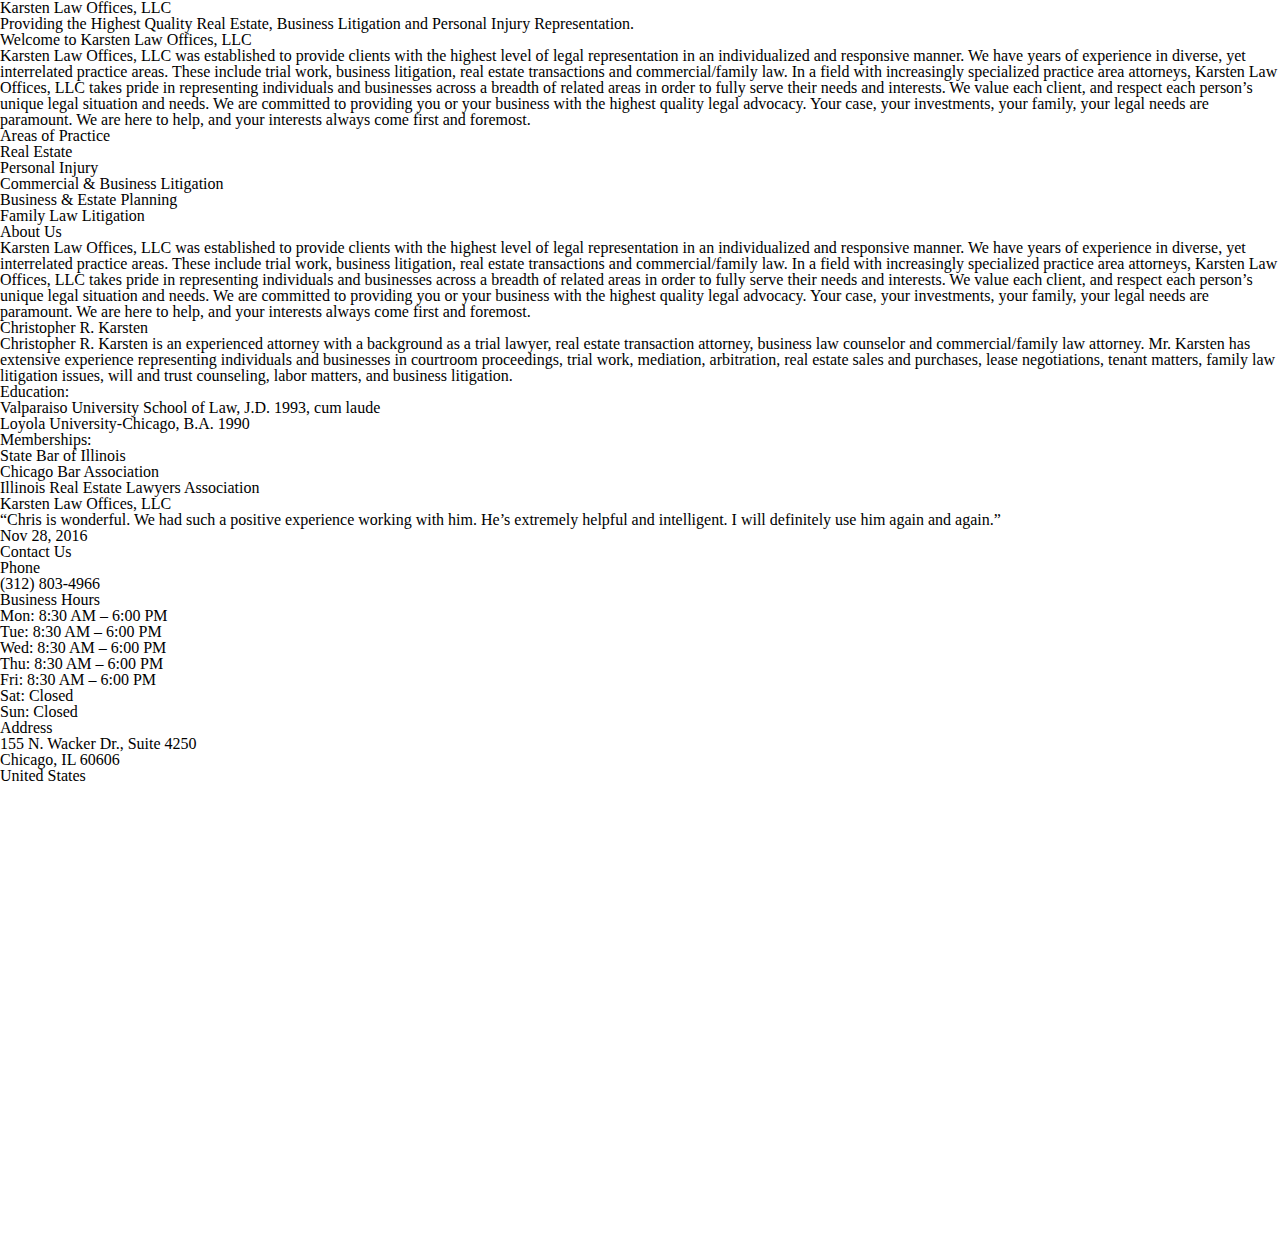
==== index.html @ de2d3bee "Rough in index" ====
<!DOCTYPE html>
<html class="no-js" lang="">
  <head>
    <meta charset="utf-8" />
    <title>Karsten Law Offices</title>
    <meta
      name="description"
      content="Karsten Law Offices - Providing the Highest Quality Real Estate, Business Litigation and Personal Injury Representation."
    />
    <meta name="viewport" content="width=device-width, initial-scale=1" />

    <meta property="og:title" content="Karsten Law Offices" />
    <meta property="og:type" content="Law" />
    <meta property="og:url" content="https://karstenlaw.net" />

    <link rel="preconnect" href="https://fonts.gstatic.com" />
    <link
      href="https://fonts.googleapis.com/css2?family=Cinzel&family=Lato:wght@400;700&display=swap"
      rel="stylesheet"
    />

    <link rel="manifest" href="site.webmanifest" />
    <link rel="apple-touch-icon" href="icon.png" />
    <!-- Place favicon.ico in the root directory -->

    <link rel="stylesheet" href="css/reset.css" />
    <link rel="stylesheet" href="css/common.css" />
    <link rel="stylesheet" href="css/home.css" />
  </head>
  <body>
    <div id="banner">
      <h1>Karsten Law Offices, LLC</h1>
      <div class="subhead">
        Providing the Highest Quality Real Estate, Business Litigation and
        Personal Injury Representation.
      </div>
    </div>
    <div id="welcome">
      <h2>Welcome to Karsten Law Offices, LLC</h2>
      <p>
        Karsten Law Offices, LLC was established to provide clients with the
        highest level of legal representation in an individualized and
        responsive manner. We have years of experience in diverse, yet
        interrelated practice areas. These include trial work, business
        litigation, real estate transactions and commercial/family law. In a
        field with increasingly specialized practice area attorneys, Karsten Law
        Offices, LLC takes pride in representing individuals and businesses
        across a breadth of related areas in order to fully serve their needs
        and interests. We value each client, and respect each person’s unique
        legal situation and needs. We are committed to providing you or your
        business with the highest quality legal advocacy. Your case, your
        investments, your family, your legal needs are paramount. We are here to
        help, and your interests always come first and foremost.
      </p>
    </div>
    <div id="areasofpractice">
      <h2>Areas of Practice</h2>
      <div>Real Estate</div>
      <div>Personal Injury</div>
      <div>Commercial & Business Litigation</div>
      <div>Business & Estate Planning</div>
      <div>Family Law Litigation</div>
    </div>
    <div id="about">
      <h2>About Us</h2>
      <p>
        Karsten Law Offices, LLC was established to provide clients with the
        highest level of legal representation in an individualized and
        responsive manner. We have years of experience in diverse, yet
        interrelated practice areas. These include trial work, business
        litigation, real estate transactions and commercial/family law. In a
        field with increasingly specialized practice area attorneys, Karsten Law
        Offices, LLC takes pride in representing individuals and businesses
        across a breadth of related areas in order to fully serve their needs
        and interests. We value each client, and respect each person’s unique
        legal situation and needs. We are committed to providing you or your
        business with the highest quality legal advocacy. Your case, your
        investments, your family, your legal needs are paramount. We are here to
        help, and your interests always come first and foremost.
      </p>
    </div>
    <div class="divider"></div>
    <div id="bio">
      <div id="bio-left"></div>
      <div id="bio-right">
        <h3>Christopher R. Karsten</h3>
        <p>
          Christopher R. Karsten is an experienced attorney with a background as
          a trial lawyer, real estate transaction attorney, business law
          counselor and commercial/family law attorney. Mr. Karsten has
          extensive experience representing individuals and businesses in
          courtroom proceedings, trial work, mediation, arbitration, real estate
          sales and purchases, lease negotiations, tenant matters, family law
          litigation issues, will and trust counseling, labor matters, and
          business litigation.
        </p>
        <h4>Education:</h4>
        <ul>
          <li>
            Valparaiso University School of Law, J.D. 1993, <i>cum laude</i>
          </li>
          <li>Loyola University-Chicago, B.A. 1990</li>
        </ul>
        <h4>Memberships:</h4>
        <ul>
          <li>State Bar of Illinois</li>
          <li>Chicago Bar Association</li>
          <li>Illinois Real Estate Lawyers Association</li>
        </ul>
      </div>
    </div>
    <div id="testimonials">
      <h1>Karsten Law Offices, LLC</h1>
      <p>
        “Chris is wonderful. We had such a positive experience working with him.
        He’s extremely helpful and intelligent. I will definitely use him again
        and again.”
      </p>
      <p>Nov 28, 2016</p>
    </div>
    <div id="contact">
      <h2>Contact Us</h2>
      <div id="contact-wrapper">
        <div id="contact-left">
          <h3>Phone</h3>
          <p>(312) 803-4966</p>
          <h3>Business Hours</h3>
          <p>
            Mon: 8:30 AM – 6:00 PM <br />
            Tue: 8:30 AM – 6:00 PM <br />
            Wed: 8:30 AM – 6:00 PM <br />
            Thu: 8:30 AM – 6:00 PM <br />
            Fri: 8:30 AM – 6:00 PM <br />
            Sat: Closed <br />
            Sun: Closed
          </p>
          <h3>Address</h3>
          <p>
            155 N. Wacker Dr., Suite 4250<br />
            Chicago, IL 60606<br />
            United States
          </p>
        </div>
        <div id="contact-right">
          <iframe
            src="https://www.google.com/maps/embed?pb=!1m18!1m12!1m3!1d2970.3770541653303!2d-87.63853294813607!3d41.88474747287351!2m3!1f0!2f0!3f0!3m2!1i1024!2i768!4f13.1!3m3!1m2!1s0x880e2cb831c2b317%3A0x12107430428ad522!2s155%20North%20Wacker%2C%20155%20N%20Upper%20Wacker%20Dr%2C%20Chicago%2C%20IL%2060606!5e0!3m2!1sen!2sus!4v1613112002681!5m2!1sen!2sus"
            width="100%"
            height="450"
            frameborder="0"
            style="border: 0"
            allowfullscreen=""
            aria-hidden="false"
            tabindex="0"
          ></iframe>
        </div>
      </div>
    </div>
  </body>
</html>
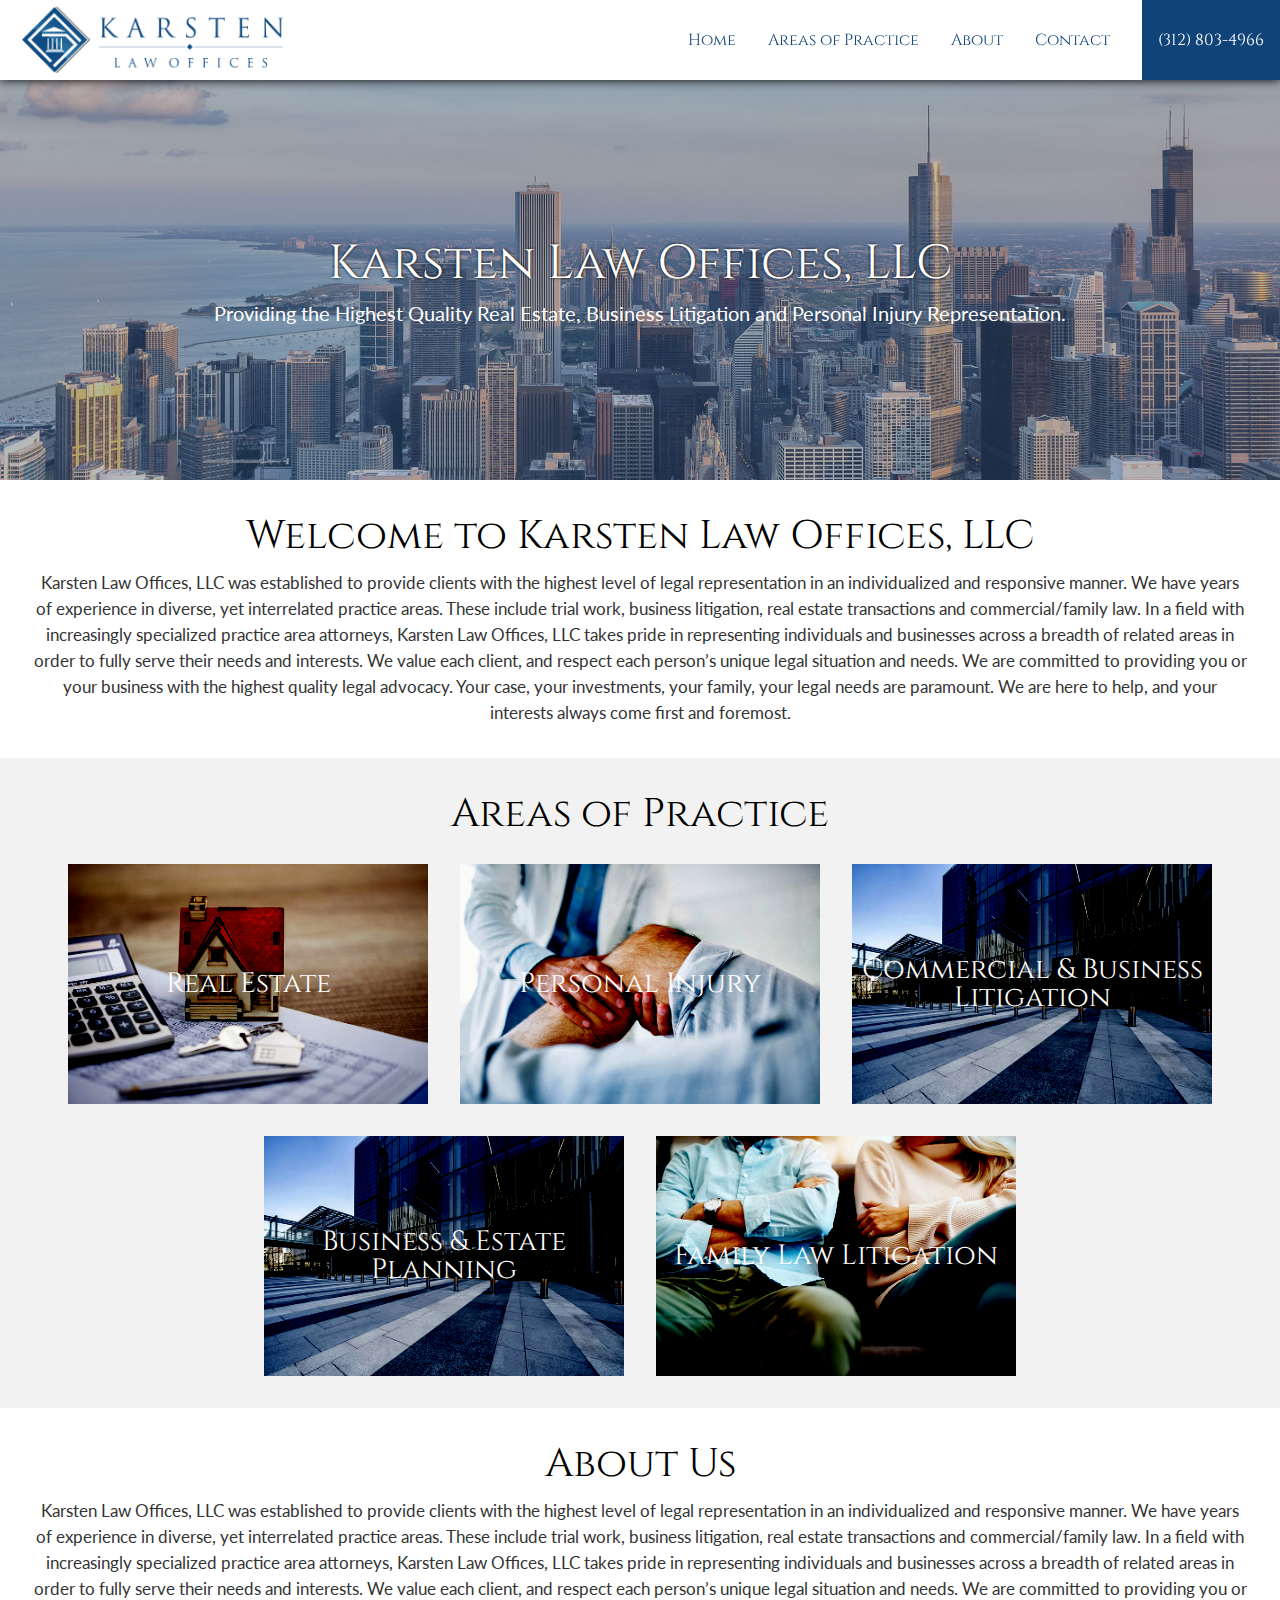
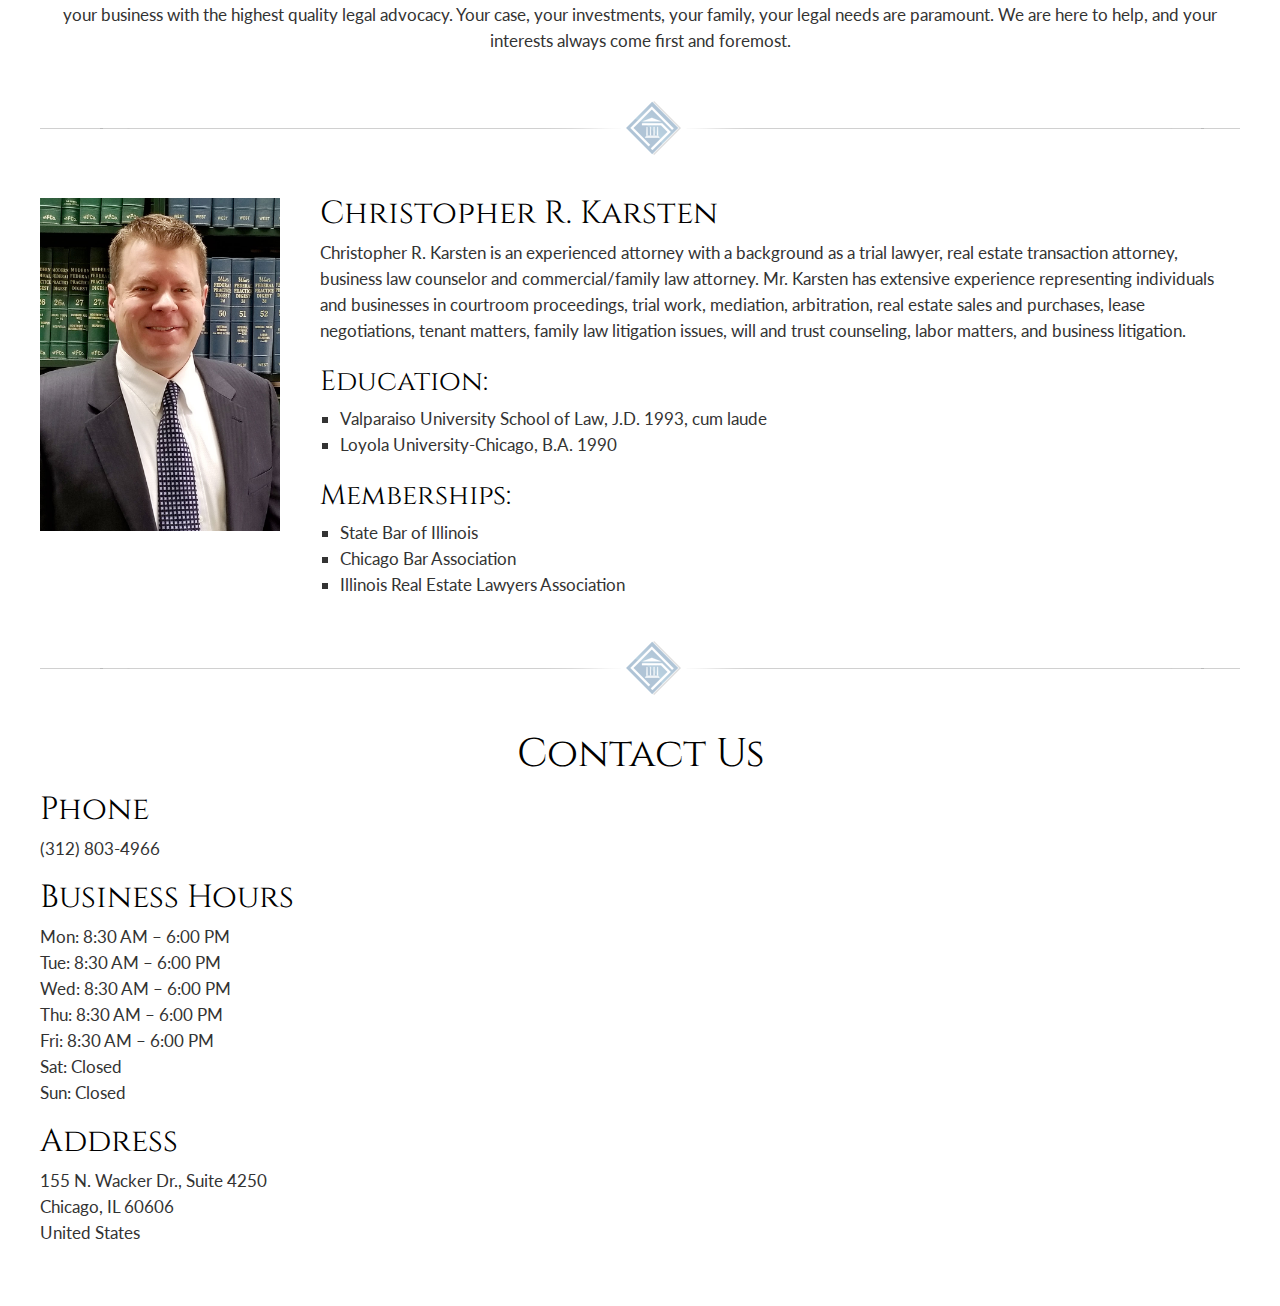
==== commit 99dab2e2: "Homepage styling" ====
--- a/index.html
+++ b/index.html
@@ -1,6 +1,24 @@
 <!DOCTYPE html>
+<!--
+  Wordpress: 192.0.78.24, 192.0.78.25
+-->
 <html class="no-js" lang="">
   <head>
+    <!-- Global site tag (gtag.js) - Google Analytics -->
+    <script
+      async
+      src="https://www.googletagmanager.com/gtag/js?id=UA-19180315-4"
+    ></script>
+    <script>
+      window.dataLayer = window.dataLayer || [];
+      function gtag() {
+        dataLayer.push(arguments);
+      }
+      gtag("js", new Date());
+
+      gtag("config", "UA-19180315-4");
+    </script>
+
     <meta charset="utf-8" />
     <title>Karsten Law Offices</title>
     <meta
@@ -28,6 +46,16 @@
     <link rel="stylesheet" href="css/home.css" />
   </head>
   <body>
+    <div id="header">
+      <div id="logo"></div>
+      <div id="menu">
+        <a href="#header">Home</a>
+        <a href="#areasofpractice">Areas of Practice</a>
+        <a href="#about">About</a>
+        <a href="#contact">Contact</a>
+        <div id="phone">(312) 803-4966</div>
+      </div>
+    </div>
     <div id="banner">
       <h1>Karsten Law Offices, LLC</h1>
       <div class="subhead">
@@ -55,11 +83,27 @@
     </div>
     <div id="areasofpractice">
       <h2>Areas of Practice</h2>
-      <div>Real Estate</div>
-      <div>Personal Injury</div>
-      <div>Commercial & Business Litigation</div>
-      <div>Business & Estate Planning</div>
-      <div>Family Law Litigation</div>
+      <div id="areasofpractice-grid">
+        <div style="background-image: url(/images/box-realestate.jpg)">
+          Real Estate
+        </div>
+        <div style="background-image: url(/images/box-personal-injury2.jpg)">
+          Personal Injury
+        </div>
+        <div
+          style="background-image: url(/images/box-commercial-real-estate.jpg)"
+        >
+          Commercial & Business Litigation
+        </div>
+        <div
+          style="background-image: url(/images/box-commercial-real-estate.jpg)"
+        >
+          Business & Estate Planning
+        </div>
+        <div style="background-image: url(/images/box-family.jpg)">
+          Family Law Litigation
+        </div>
+      </div>
     </div>
     <div id="about">
       <h2>About Us</h2>
@@ -81,8 +125,8 @@
     </div>
     <div class="divider"></div>
     <div id="bio">
-      <div id="bio-left"></div>
-      <div id="bio-right">
+      <div id="portrait"></div>
+      <div id="profile">
         <h3>Christopher R. Karsten</h3>
         <p>
           Christopher R. Karsten is an experienced attorney with a background as
@@ -109,7 +153,8 @@
         </ul>
       </div>
     </div>
-    <div id="testimonials">
+    <div class="divider"></div>
+    <div id="testimonials" style="display: none">
       <h1>Karsten Law Offices, LLC</h1>
       <p>
         “Chris is wonderful. We had such a positive experience working with him.
--- a/css/common.css
+++ b/css/common.css
@@ -0,0 +1,71 @@
+body {
+  font-family: "Lato", sans-serif;
+  font-weight: 400;
+  -webkit-font-smoothing: antialiased;
+}
+
+h1,
+h2,
+h3,
+h4 {
+  font-family: "Cinzel", serif;
+  font-weight: 400;
+  padding-bottom: 10px;
+}
+
+h1 {
+  color: #fff;
+  line-height: 56px;
+  font-size: 48px;
+  text-shadow: rgb(0, 0, 0) 0px 0px 3px;
+}
+
+h2 {
+  color: #000;
+  font-size: 40px;
+  line-height: 48px;
+}
+
+h3 {
+  color: #000;
+  font-size: 32px;
+  line-height: 32px;
+}
+
+h4 {
+  color: #000;
+  font-size: 28px;
+  line-height: 28px;
+}
+
+.subhead {
+  color: #fff;
+  font-size: 20px;
+  line-height: 22px;
+}
+
+.divider {
+  background-image: url(/images/hr.png);
+  background-position: center center;
+  background-repeat: no-repeat;
+  background-size: cover;
+  height: 60px;
+  margin: 12px 40px;
+}
+
+p {
+  color: #333;
+  font-size: 17px;
+  line-height: 26px;
+}
+
+ul {
+  list-style: square;
+  padding-left: 20px;
+}
+
+li {
+  color: #333;
+  font-size: 17px;
+  line-height: 26px;
+}
--- a/css/home.css
+++ b/css/home.css
@@ -0,0 +1,144 @@
+#header {
+  background: #fff;
+  box-shadow: 0 0 10px #000;
+  display: flex;
+  height: 80px;
+  position: sticky;
+  top: 0;
+  z-index: 1;
+}
+
+#logo {
+  background-image: url(/images/logo-2.png);
+  background-origin: content-box;
+  background-repeat: no-repeat;
+  background-size: contain;
+  flex: 0 0 330px;
+  padding: 6px 20px;
+}
+
+#menu {
+  display: flex;
+  flex: 1;
+  height: 100%;
+  justify-content: flex-end;
+}
+
+#menu a {
+  align-items: center;
+  color: #104378;
+  display: inline-flex;
+  font-family: "Cinzel", serif;
+  font-size: 16px;
+  padding: 0 16px;
+  text-decoration: none;
+  white-space: nowrap;
+}
+
+#phone {
+  align-items: center;
+  background: #104378;
+  color: #fff;
+  display: inline-flex;
+  font-family: "Cinzel", serif;
+  margin-left: 16px;
+  padding: 0 16px;
+  white-space: nowrap;
+}
+
+#banner {
+  align-items: center;
+  background-image: url(/images/slider3.jpg);
+  background-position: center center;
+  background-size: cover;
+  display: flex;
+  flex-direction: column;
+  height: 400px;
+  justify-content: center;
+  text-align: center;
+  width: 100%;
+}
+
+#welcome {
+  padding: 32px;
+  text-align: center;
+}
+
+#areasofpractice {
+  background: #f2f2f2;
+  padding: 32px 16px 16px;
+  text-align: center;
+}
+#areasofpractice-grid {
+  display: flex;
+  flex-flow: wrap;
+  justify-content: center;
+}
+
+#areasofpractice-grid div {
+  align-items: center;
+  background-blend-mode: hard-light;
+  background-color: #000;
+  background-size: contain;
+  color: #fff;
+  display: inline-flex;
+  font-family: "Cinzel", serif;
+  font-size: 28px;
+  height: 240px;
+  justify-content: center;
+  margin: 16px;
+  text-align: center;
+  width: 360px;
+}
+
+#about {
+  padding: 32px;
+  text-align: center;
+}
+
+#bio {
+  display: flex;
+  margin: 40px;
+}
+
+#portrait {
+  background-image: url(/images/Chris-Karsten-Karsten-Law-Offices.jpg);
+  background-repeat: no-repeat;
+  background-size: contain;
+  flex: 0 0 240px;
+  margin-right: 40px;
+}
+
+#profile {
+  flex: 1;
+}
+
+#profile h4 {
+  padding-top: 24px;
+}
+
+#contact {
+  margin: 32px 40px 40px;
+}
+
+#contact h2 {
+  padding-bottom: 16px;
+  text-align: center;
+}
+
+#contact p {
+  padding-bottom: 20px;
+}
+
+#contact-wrapper {
+  display: flex;
+}
+
+#contact-left {
+  flex: 0 0 280px;
+  margin-right: 40px;
+}
+
+#contact-right {
+  flex: 1;
+}
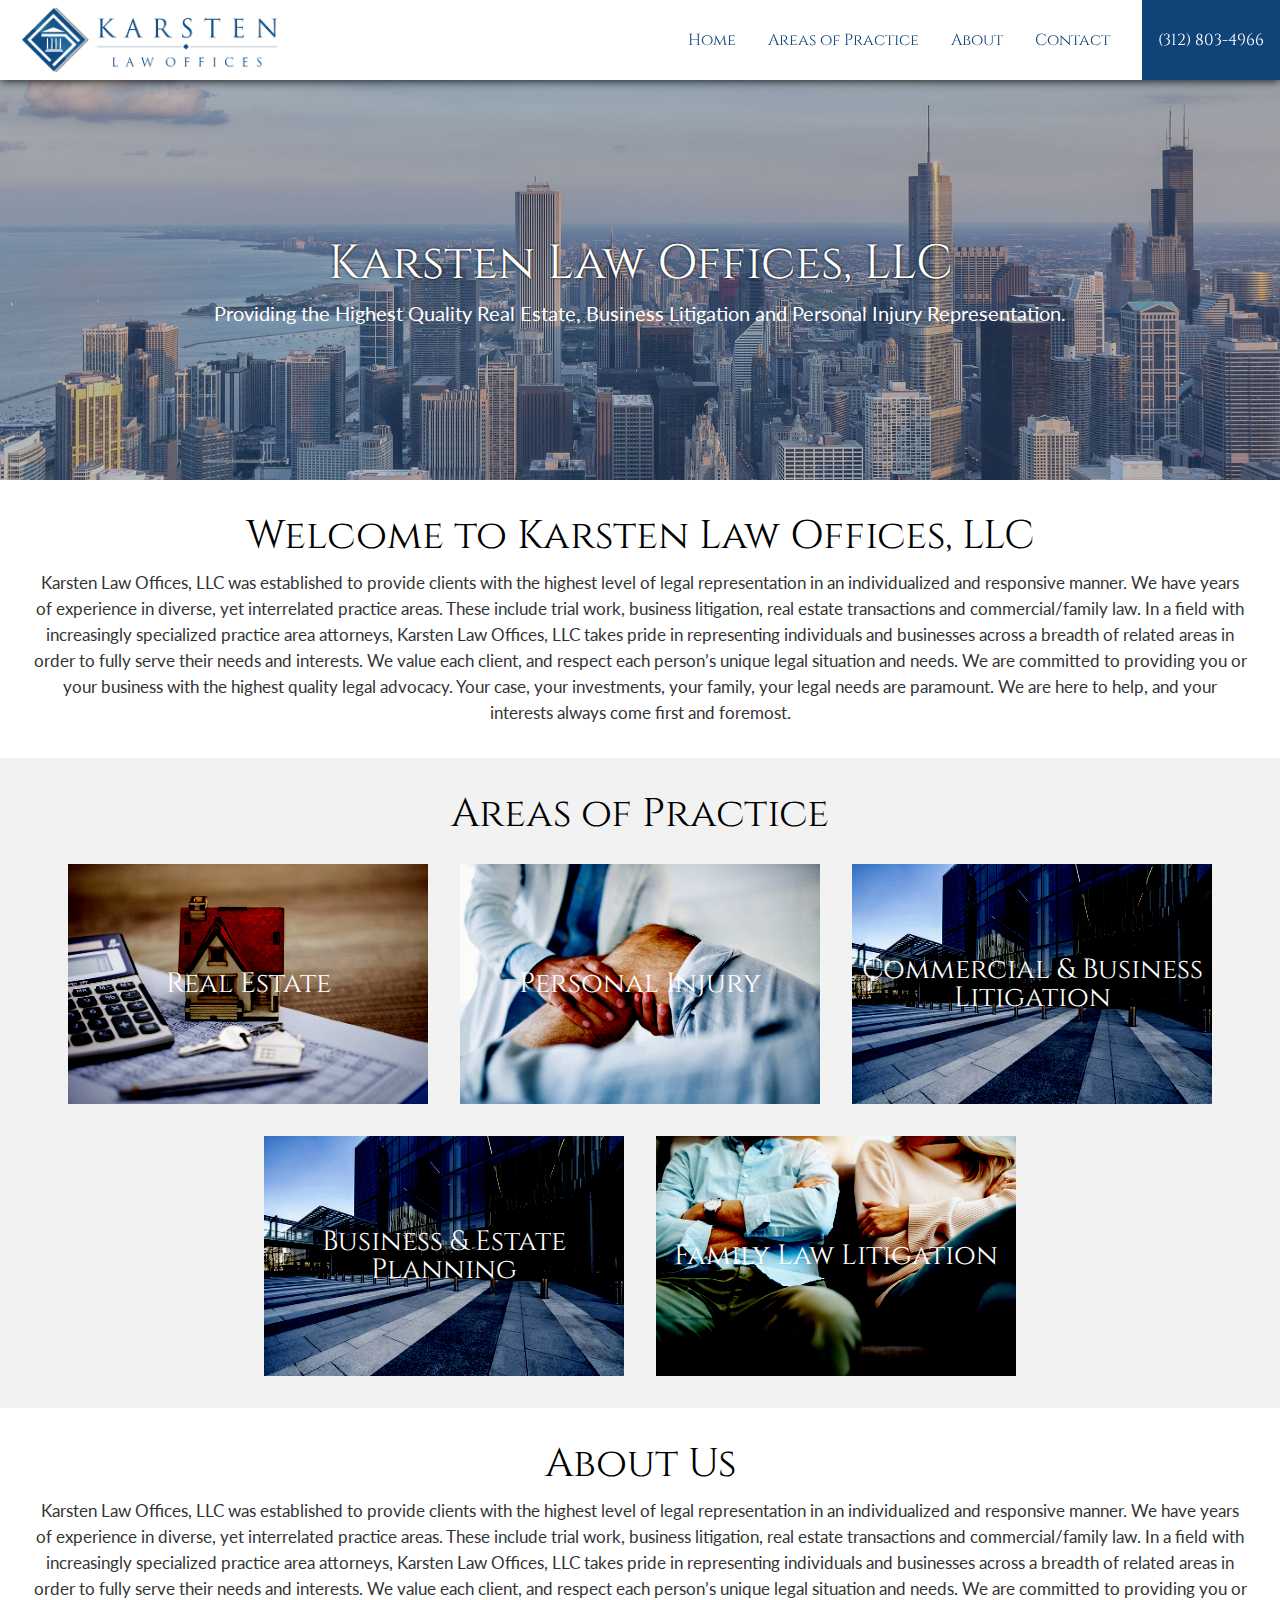
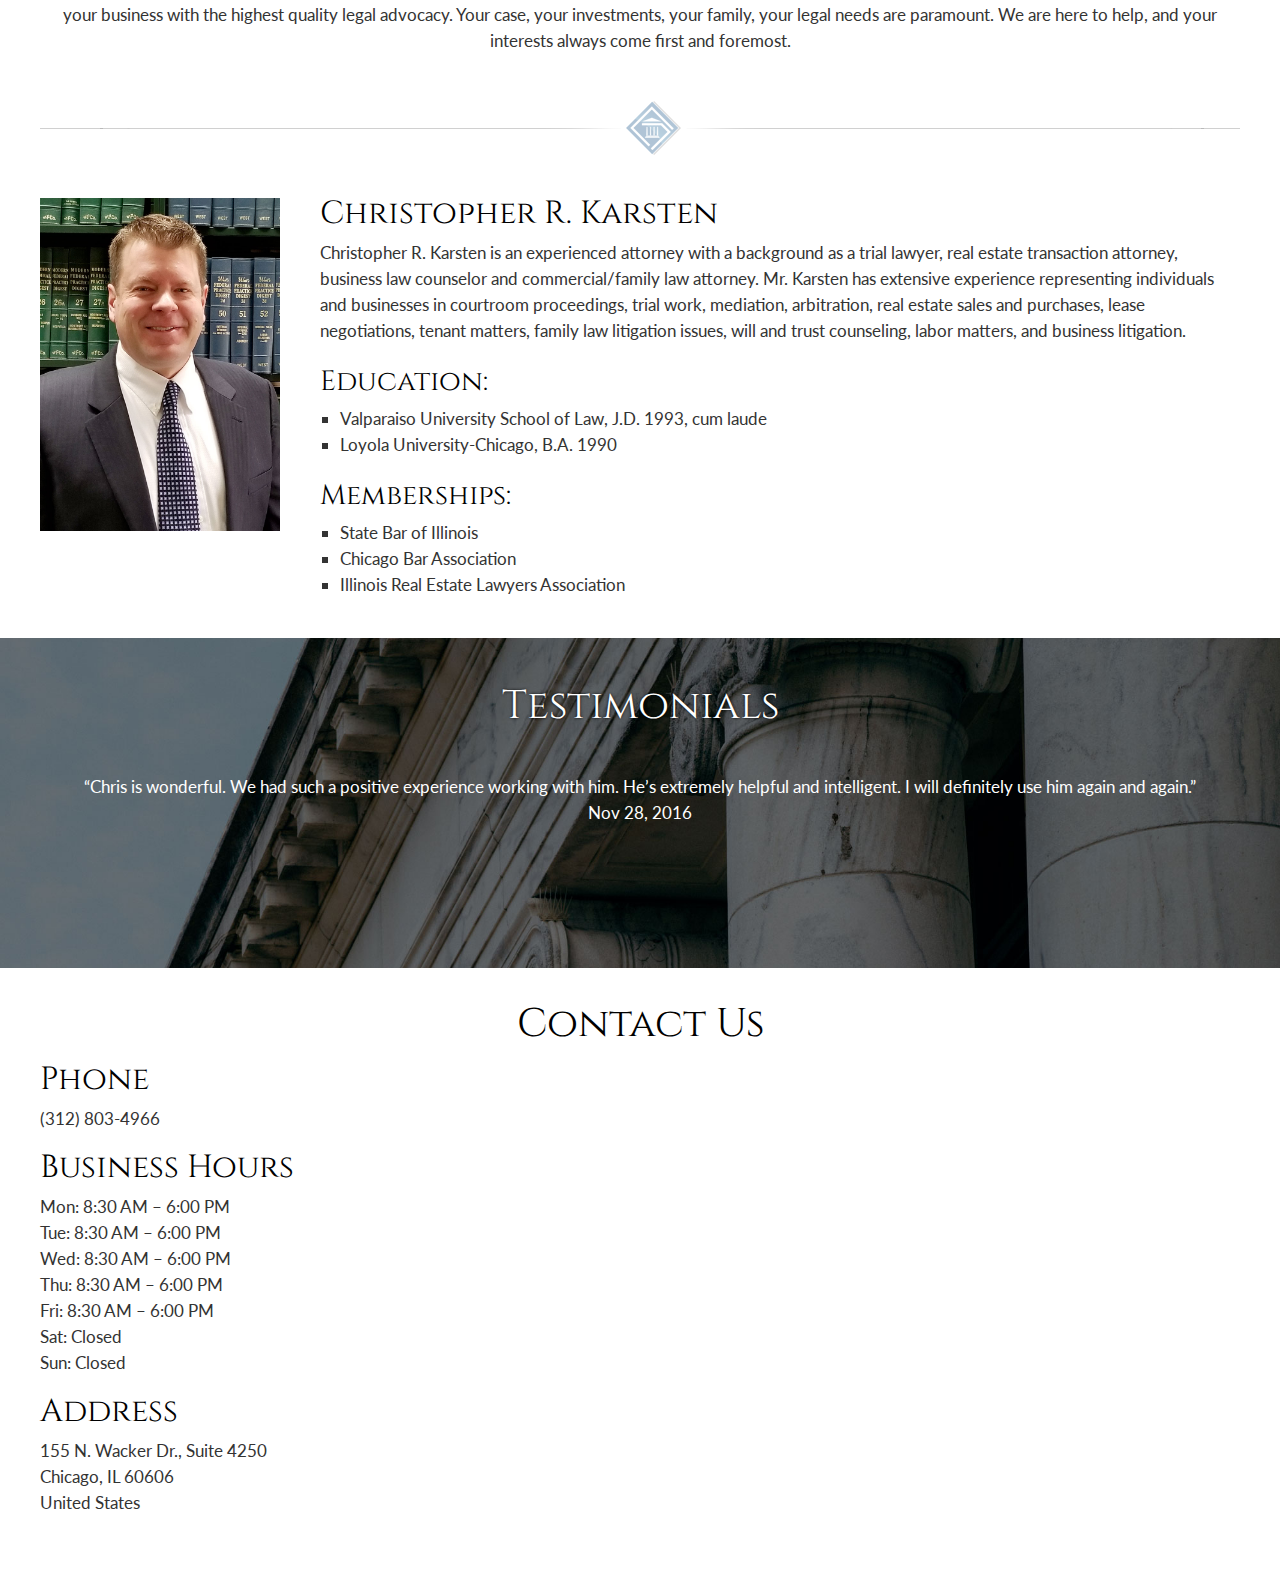
==== commit 398fef2c: "Mobile compliant Home Page" ====
--- a/index.html
+++ b/index.html
@@ -48,12 +48,12 @@
   <body>
     <div id="header">
       <div id="logo"></div>
+      <div id="phone">(312) 803-4966</div>
       <div id="menu">
         <a href="#header">Home</a>
         <a href="#areasofpractice">Areas of Practice</a>
         <a href="#about">About</a>
         <a href="#contact">Contact</a>
-        <div id="phone">(312) 803-4966</div>
       </div>
     </div>
     <div id="banner">
@@ -153,15 +153,110 @@
         </ul>
       </div>
     </div>
-    <div class="divider"></div>
-    <div id="testimonials" style="display: none">
-      <h1>Karsten Law Offices, LLC</h1>
-      <p>
-        “Chris is wonderful. We had such a positive experience working with him.
-        He’s extremely helpful and intelligent. I will definitely use him again
-        and again.”
-      </p>
-      <p>Nov 28, 2016</p>
+    <div id="testimonials">
+      <h2>Testimonials</h2>
+      <div class="slider">
+        <div>
+          <p>
+            “Chris is wonderful. We had such a positive experience working with
+            him. He’s extremely helpful and intelligent. I will definitely use
+            him again and again.”
+          </p>
+          <p>Nov 28, 2016</p>
+        </div>
+        <div>
+          <p>
+            “Chris was helpful every step of the process. We felt assured we
+            wouldn’t miss any step because Chris was organized, responsive and
+            proactive at addressing any issues. He is professional and very
+            experienced. I would use Chris’s service in the future and would
+            strongly recommend him to friends.”
+          </p>
+          <p>Dec 11, 2018</p>
+        </div>
+        <div>
+          <p>
+            “Chris handled contracts and communications extremely well. He was
+            quick to respond and always available. I feel safe knowing Chris was
+            on my side through selling and buying. Thanks Chris.”
+          </p>
+          <p>Sep 27, 2018</p>
+        </div>
+        <div>
+          <p>
+            “Chris was extremely knowledgeable and quick to respond to any
+            concerns or questions. Chris was so great that I asked him to help
+            me on the purchase side after he helped me sell my condo.”
+          </p>
+          <p>Aug 22, 2018</p>
+        </div>
+        <div>
+          <p>
+            “Chris was extremely patient, thorough and responsive throughout the
+            process. I would fully recommend Chris if you are looking for an
+            attorney to use.”
+          </p>
+          <p>Jun 29, 2018</p>
+        </div>
+        <div>
+          <p>
+            “Chris is the BEST! Knowledgeable, straightforward, kind, honest and
+            incredibly responsive (which was really, really important to us). He
+            conducts his business with integrity and honesty. Clearly a very
+            good guy and we’d work with him again in a heartbeat! Thank you!!!”
+          </p>
+          <p>May 18, 2018</p>
+        </div>
+        <div>
+          <p>“Very helpful, responsive and informative. Highly recommend.”</p>
+          <p>Oct 27, 2017</p>
+        </div>
+        <div>
+          <p>
+            “Excellent and very responsive and thorough. I was very comfortable
+            working with him.”
+          </p>
+          <p>Oct 5, 2017</p>
+        </div>
+        <div>
+          <p>
+            “Chris was very attentive to my questions and responded to all of my
+            inquiries very timely. I appreciated that he walked me through all
+            of the intricacies of the home-buying process. I would definitely
+            considering using his services again and recommending him to a
+            friend.”
+          </p>
+          <p>Sep 15, 2017</p>
+        </div>
+        <div>
+          <p>
+            “Chris is one of a kind. He is smart, extremely knowledgeable, and
+            very patient. He always responded quickly to my questions and
+            explained things in a way that I could easily understand. I won’t
+            buy or sell any property in the future without Chris as my
+            attorney.”
+          </p>
+          <p>Jun 30, 2017</p>
+        </div>
+        <div>
+          <p>
+            “Chris is wonderful. We had such a positive experience working with
+            him. He’s extremely helpful and intelligent. I will definitely use
+            him again and again.”
+          </p>
+          <p>Nov 28, 2016</p>
+        </div>
+        <div>
+          <p>
+            “Chris was helpful every step of the process. We felt assured we
+            wouldn’t miss any step because Chris was organized, responsive and
+            proactive at addressing any issues. He is professional and very
+            experienced. I would use Chris’s service in the future and would
+            strongly recommend him to friends.”
+          </p>
+          <p>Dec 11, 2018</p>
+        </div>
+      </div>
     </div>
     <div id="contact">
       <h2>Contact Us</h2>
--- a/css/common.css
+++ b/css/common.css
@@ -1,3 +1,7 @@
+* {
+  box-sizing: border-box;
+}
+
 body {
   font-family: "Lato", sans-serif;
   font-weight: 400;
--- a/css/home.css
+++ b/css/home.css
@@ -1,7 +1,6 @@
 #header {
   background: #fff;
   box-shadow: 0 0 10px #000;
-  display: flex;
   height: 80px;
   position: sticky;
   top: 0;
@@ -11,17 +10,20 @@
 #logo {
   background-image: url(/images/logo-2.png);
   background-origin: content-box;
+  background-position: center;
   background-repeat: no-repeat;
   background-size: contain;
-  flex: 0 0 330px;
+  float: left;
+  height: 80px;
   padding: 6px 20px;
+  width: 300px;
 }
 
 #menu {
   display: flex;
-  flex: 1;
-  height: 100%;
+  height: 80px;
   justify-content: flex-end;
+  padding-right: 16px;
 }
 
 #menu a {
@@ -40,8 +42,10 @@
   background: #104378;
   color: #fff;
   display: inline-flex;
+  float: right;
   font-family: "Cinzel", serif;
-  margin-left: 16px;
+  height: 80px;
+  justify-content: center;
   padding: 0 16px;
   white-space: nowrap;
 }
@@ -59,6 +63,39 @@
   width: 100%;
 }
 
+@media all and (max-width: 920px) {
+  #menu a {
+    font-size: 14px;
+    padding: 0 8px;
+  }
+}
+
+@media all and (max-width: 820px) {
+  #header {
+    height: 110px;
+  }
+  #menu {
+    height: 30px;
+    justify-content: space-evenly;
+    padding: 0 32px;
+    width: 100%;
+  }
+}
+
+@media all and (max-width: 480px) {
+  #header {
+    height: 140px;
+    position: relative;
+  }
+  #logo {
+    width: 100%;
+  }
+  #phone {
+    height: 30px;
+    width: 100%;
+  }
+}
+
 #welcome {
   padding: 32px;
   text-align: center;
@@ -79,7 +116,7 @@
   align-items: center;
   background-blend-mode: hard-light;
   background-color: #000;
-  background-size: contain;
+  background-size: cover;
   color: #fff;
   display: inline-flex;
   font-family: "Cinzel", serif;
@@ -103,6 +140,7 @@
 
 #portrait {
   background-image: url(/images/Chris-Karsten-Karsten-Law-Offices.jpg);
+  background-position: top center;
   background-repeat: no-repeat;
   background-size: contain;
   flex: 0 0 240px;
@@ -117,6 +155,57 @@
   padding-top: 24px;
 }
 
+@media all and (max-width: 640px) {
+  #bio {
+    flex-direction: column;
+    margin-top: 20px;
+  }
+  #portrait {
+    flex-basis: 330px;
+    margin: 0 0 40px;
+  }
+}
+
+#testimonials {
+  background-image: url(/images/header-aboutus.jpg);
+  background-position: center center;
+  background-size: cover;
+  height: 330px;
+  overflow: hidden;
+  position: relative;
+}
+
+#testimonials h2 {
+  color: #fff;
+  line-height: 56px;
+  padding: 40px;
+  text-align: center;
+  text-shadow: rgb(0, 0, 0) 0px 0px 3px;
+  width: 100%;
+}
+
+#testimonials .slider {
+  display: flex;
+  height: 160px;
+  left: 0px;
+  position: absolute;
+  top: 136px;
+  width: 100%;
+}
+
+#testimonials .slider div {
+  flex: 0 0 100%;
+  height: 100%;
+  padding: 0 40px;
+  position: relative;
+  text-align: center;
+  width: 100%;
+}
+
+#testimonials p {
+  color: #fff;
+}
+
 #contact {
   margin: 32px 40px 40px;
 }
@@ -141,4 +230,11 @@
 
 #contact-right {
   flex: 1;
-}
+  margin-bottom: 40px;
+}
+
+@media all and (max-width: 640px) {
+  #contact-wrapper {
+    flex-direction: column-reverse;
+  }
+}
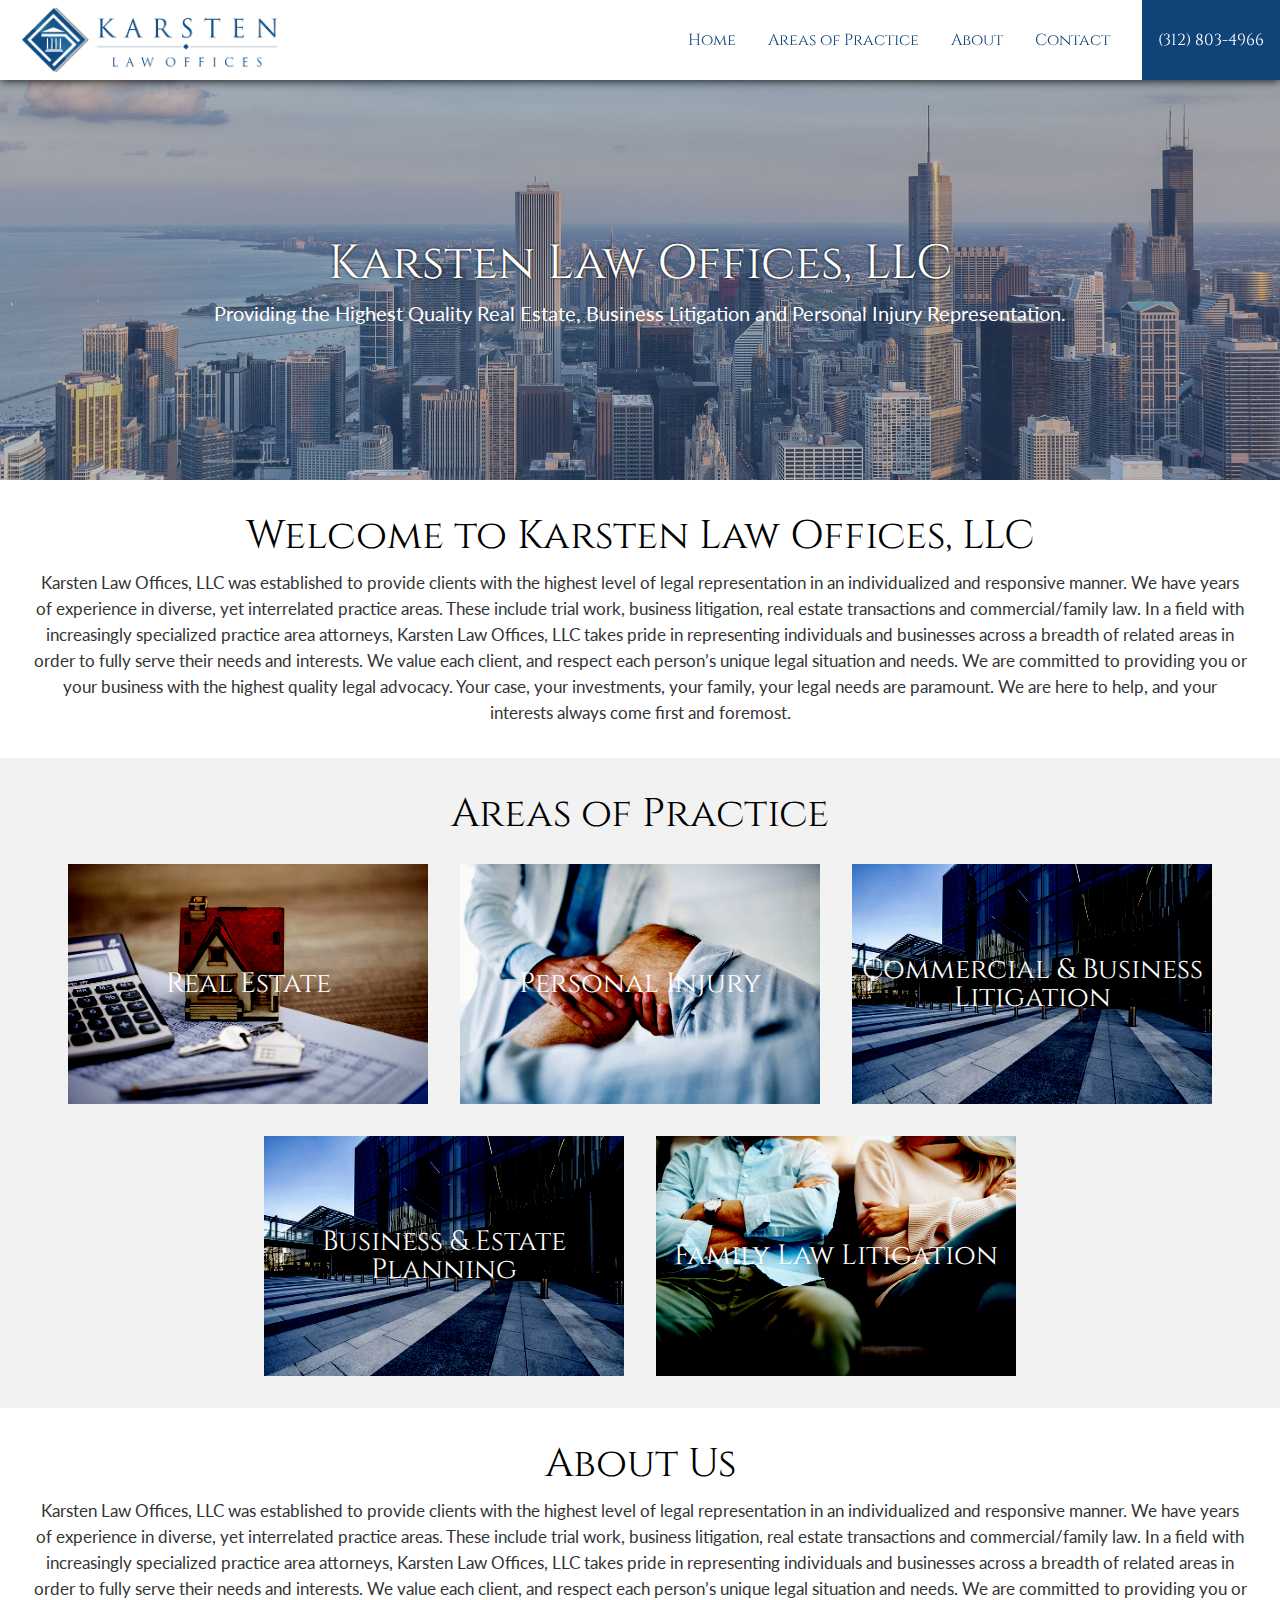
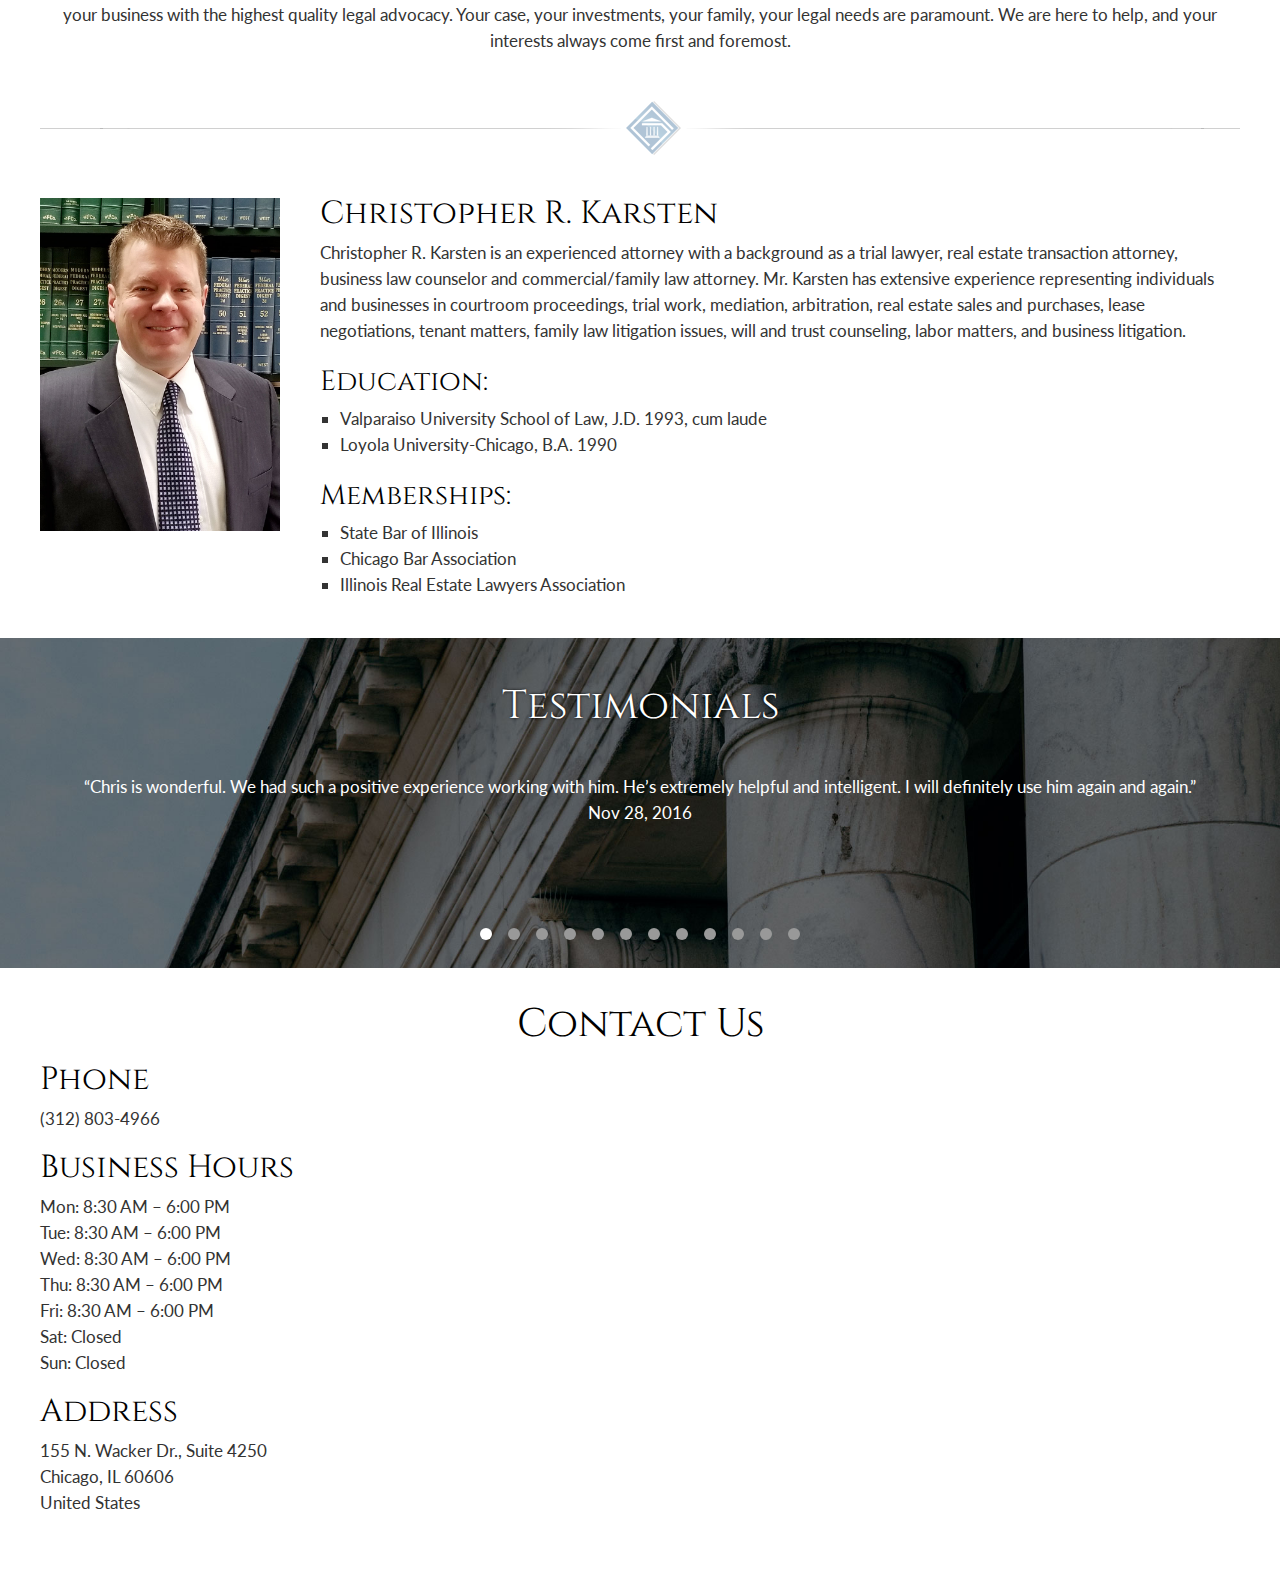
==== commit 5387d244: "Testimonial Slider" ====
--- a/index.html
+++ b/index.html
@@ -295,5 +295,6 @@
         </div>
       </div>
     </div>
+    <script src="/js/common.js"></script>
   </body>
 </html>
--- a/css/common.css
+++ b/css/common.css
@@ -73,3 +73,38 @@
   font-size: 17px;
   line-height: 26px;
 }
+
+.slider {
+  display: flex;
+  left: 0px;
+  position: absolute;
+  width: 100%;
+}
+
+.slider div {
+  flex: 0 0 100%;
+  height: 100%;
+  position: relative;
+  text-align: center;
+  width: 100%;
+}
+
+.slider-dots {
+  display: flex;
+  justify-content: center;
+  width: 100%;
+}
+
+.slider-dots span {
+  background: #999;
+  border-radius: 10px;
+  cursor: pointer;
+  display: inline-flex;
+  height: 12px;
+  margin: 8px;
+  width: 12px;
+}
+
+.slider-dots span.selected {
+  background: #fff;
+}
--- a/css/home.css
+++ b/css/home.css
@@ -185,25 +185,30 @@
 }
 
 #testimonials .slider {
-  display: flex;
   height: 160px;
-  left: 0px;
+  top: 136px;
+}
+
+#testimonials .slider div {
+  padding: 0 40px;
+}
+
+#testimonials .slider-dots {
   position: absolute;
-  top: 136px;
-  width: 100%;
-}
-
-#testimonials .slider div {
-  flex: 0 0 100%;
-  height: 100%;
-  padding: 0 40px;
-  position: relative;
-  text-align: center;
-  width: 100%;
+  bottom: 20px;
 }
 
 #testimonials p {
   color: #fff;
+}
+
+@media all and (max-width: 640px) {
+  #testimonials {
+    height: 420px;
+  }
+  #testimonials .slider div {
+    padding: 0 12px;
+  }
 }
 
 #contact {
